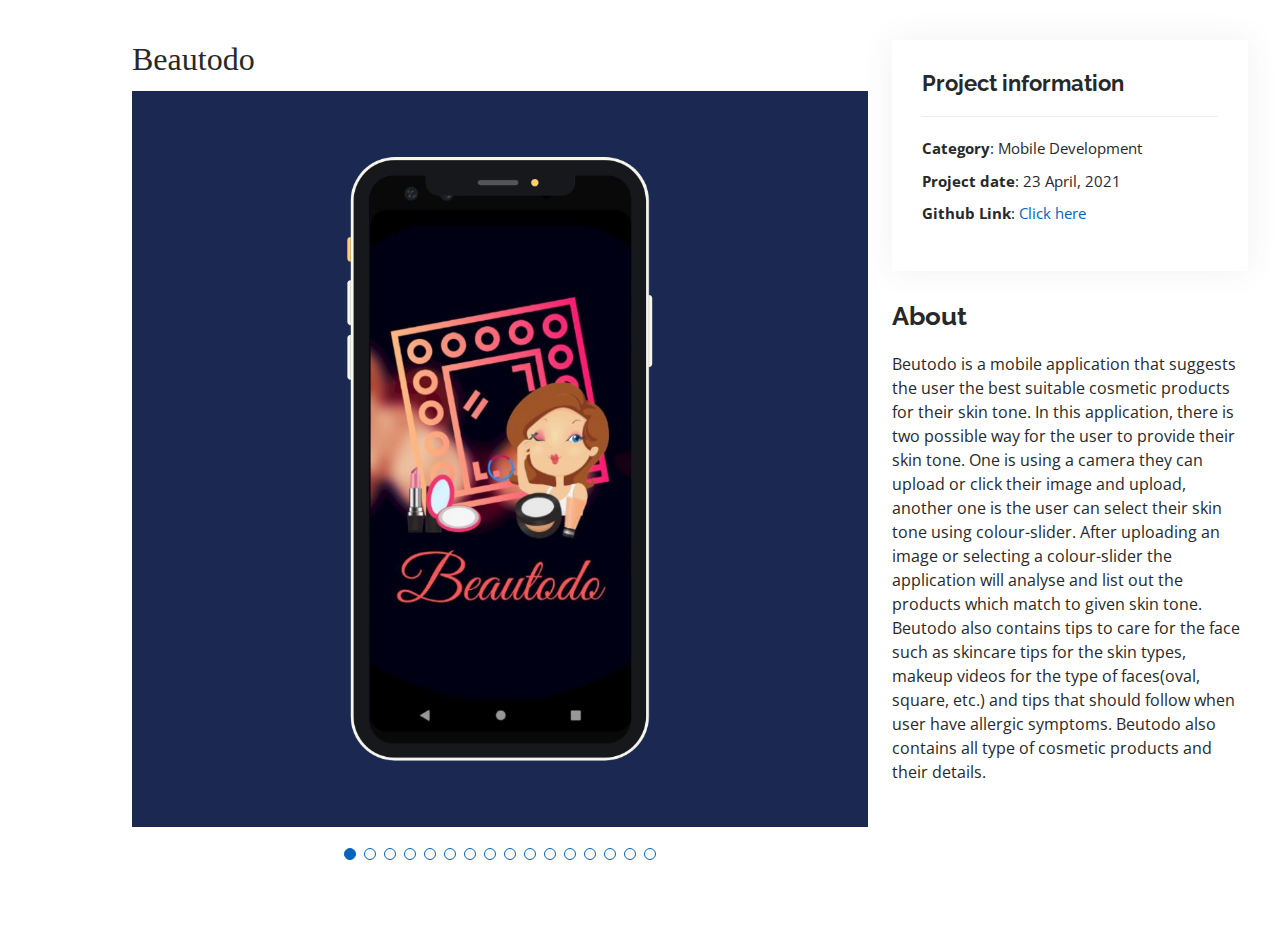
==== beautodo.html @ 2792b26d "Portfolio added" ====
<!DOCTYPE html>
<html lang="en">

<head>
  <meta charset="utf-8">
  <meta content="width=device-width, initial-scale=1.0" name="viewport">

  <title>Portfolio Details - Personal Bootstrap Template</title>
  <meta content="" name="description">
  <meta content="" name="keywords">

  <!-- Favicons -->
  <link href="assets/img/favicon.png" rel="icon">
  <link href="assets/img/apple-touch-icon.png" rel="apple-touch-icon">

  <!-- Google Fonts -->
  <link href="https://fonts.googleapis.com/css?family=Open+Sans:300,300i,400,400i,600,600i,700,700i|Raleway:300,300i,400,400i,500,500i,600,600i,700,700i|Poppins:300,300i,400,400i,500,500i,600,600i,700,700i" rel="stylesheet">

  <!-- Vendor CSS Files -->
  <link href="assets/vendor/aos/aos.css" rel="stylesheet">
  <link href="assets/vendor/bootstrap/css/bootstrap.min.css" rel="stylesheet">
  <link href="assets/vendor/bootstrap-icons/bootstrap-icons.css" rel="stylesheet">
  <link href="assets/vendor/boxicons/css/boxicons.min.css" rel="stylesheet">
  <link href="assets/vendor/glightbox/css/glightbox.min.css" rel="stylesheet">
  <link href="assets/vendor/swiper/swiper-bundle.min.css" rel="stylesheet">

  <!-- Template Main CSS File -->
  <link href="assets/css/style.css" rel="stylesheet">

  <!-- =======================================================
  * Template Name: MyResume - v4.2.0
  * Template URL: https://bootstrapmade.com/free-html-bootstrap-template-my-resume/
  * Author: BootstrapMade.com
  * License: https://bootstrapmade.com/license/
  ======================================================== -->
</head>

<body>

  <main id="main">

    <!-- ======= Portfolio Details Section ======= -->
    <section id="portfolio-details" class="portfolio-details">
      <div class="container">

        <div class="row gy-4">

          <div class="col-lg-8">
            <div class="portfolio-details-slider swiper-container">
              <h2 style="font-family:'Times New Roman', Times, serif">Beautodo</h2>
              <div class="swiper-wrapper align-items-center">

                <div class="swiper-slide">
                  <img src="assets/img/portfolio/screen1.png" alt="">
                </div>

                <div class="swiper-slide">
                  <img src="assets/img/portfolio/screen2.png" alt="">
                </div>

                <div class="swiper-slide">
                  <img src="assets/img/portfolio/screen3.png" alt="">
                </div>

                <div class="swiper-slide">
                  <img src="assets/img/portfolio/screen4.png" alt="">
                </div>

                <div class="swiper-slide">
                  <img src="assets/img/portfolio/screen5.png" alt="">
                </div>

                <div class="swiper-slide">
                  <img src="assets/img/portfolio/screen6.png" alt="">
                </div>

                <div class="swiper-slide">
                  <img src="assets/img/portfolio/screen7.png" alt="">
                </div>

                <div class="swiper-slide">
                  <video width="740" height="740" autoplay muted>
                    <source src="assets/img/portfolio/screen10.mp4" type="video/mp4">
                  </video>                  
                </div>

                <div class="swiper-slide">
                  <img src="assets/img/portfolio/screen9.png" alt="">
                </div>

                <div class="swiper-slide">
                  <video width="740" height="740" autoplay muted>
                    <source src="assets/img/portfolio/screen8.mp4" type="video/mp4">
                  </video>     
                </div>

                <div class="swiper-slide">
                  <img src="assets/img/portfolio/screen11.png" alt="">
                </div>

                <div class="swiper-slide">
                  <img src="assets/img/portfolio/screen12.png" alt="">
                </div>

                <div class="swiper-slide">
                  <img src="assets/img/portfolio/screen14.png" alt="">
                </div>

                <div class="swiper-slide">
                  <img src="assets/img/portfolio/screen13.png" alt="">
                </div>  
                
                <div class="swiper-slide">
                  <img src="assets/img/portfolio/screen15.png" alt="">
                </div>

                <div class="swiper-slide">
                  <img src="assets/img/portfolio/screen16.png" alt="">
                </div>


              </div>
              <div class="swiper-pagination"></div>
            </div>
          </div>

          <div class="col-lg-4">
            <div class="portfolio-info">
              <h3>Project information</h3>
              <ul>
                <li><strong>Category</strong>: Mobile Development</li>
                <li><strong>Project date</strong>: 23 April, 2021</li>
                <li><strong>Github Link</strong>: <a href="https://github.com/visha-ravi/Software-Development-Group-Project.git" target="_blank">Click here</a></li>
              </ul>
            </div>
            <div class="portfolio-description">
              <h2>About</h2>
              <p>Beutodo is a mobile application that suggests the user the best suitable cosmetic products for their skin tone. 
                In this application, there is two possible way for the user to provide their skin tone. One is using a camera they can upload or click their image and upload, another one is the user can select their skin tone using colour-slider. After uploading an image or selecting a colour-slider the application will analyse and list out the products which match to given skin tone.
                Beutodo also contains tips to care for the face such as skincare tips for the skin types, makeup videos for the type of faces(oval, square, etc.) and tips that should follow when user have allergic symptoms. Beutodo also contains all type of cosmetic products and their details.
                </p>              
            </div>
          </div>

        </div>

      </div>
    </section><!-- End Portfolio Details Section -->

  </main><!-- End #main -->

  <div id="preloader"></div>
  <a href="#" class="back-to-top d-flex align-items-center justify-content-center"><i class="bi bi-arrow-up-short"></i></a>

  <!-- Vendor JS Files -->
  <script src="assets/vendor/aos/aos.js"></script>
  <script src="assets/vendor/bootstrap/js/bootstrap.bundle.min.js"></script>
  <script src="assets/vendor/glightbox/js/glightbox.min.js"></script>
  <script src="assets/vendor/isotope-layout/isotope.pkgd.min.js"></script>
  <script src="assets/vendor/php-email-form/validate.js"></script>
  <script src="assets/vendor/purecounter/purecounter.js"></script>
  <script src="assets/vendor/swiper/swiper-bundle.min.js"></script>
  <script src="assets/vendor/typed.js/typed.min.js"></script>
  <script src="assets/vendor/waypoints/noframework.waypoints.js"></script>

  <!-- Template Main JS File -->
  <script src="assets/js/main.js"></script>

</body>

</html>
---- assets/css/style.css ----
/**
* Template Name: MyResume - v4.2.0
* Template URL: https://bootstrapmade.com/free-html-bootstrap-template-my-resume/
* Author: BootstrapMade.com
* License: https://bootstrapmade.com/license/
*/

/*--------------------------------------------------------------
# General
--------------------------------------------------------------*/
body {
  font-family: "Open Sans", sans-serif;
  color: #272829;
}

a {
  color: #0563bb;
  text-decoration: none;
}

a:hover {
  color: #067ded;
  text-decoration: none;
}

h1, h2, h3, h4, h5, h6 {
  font-family: "Raleway", sans-serif;
}

/*--------------------------------------------------------------
# Back to top button
--------------------------------------------------------------*/
.back-to-top {
  position: fixed;
  visibility: hidden;
  opacity: 0;
  right: 15px;
  bottom: 15px;
  z-index: 996;
  background: #0563bb;
  width: 40px;
  height: 40px;
  border-radius: 50px;
  transition: all 0.4s;
}

.back-to-top i {
  font-size: 28px;
  color: #fff;
  line-height: 0;
}

.back-to-top:hover {
  background: #0678e3;
  color: #fff;
}

.back-to-top.active {
  visibility: visible;
  opacity: 1;
}

/*--------------------------------------------------------------
# Preloader
--------------------------------------------------------------*/
#preloader {
  position: fixed;
  top: 0;
  left: 0;
  right: 0;
  bottom: 0;
  z-index: 9999;
  overflow: hidden;
  background: rgb(247, 244, 244);
}

#preloader:before {
  content: "";
  position: fixed;
  top: calc(50% - 30px);
  left: calc(50% - 30px);
  border: 6px solid #323436;
  border-top-color: #fff;
  border-bottom-color: #fff;
  border-radius: 50%;
  width: 60px;
  height: 60px;
  -webkit-animation: animate-preloader 1s linear infinite;
  animation: animate-preloader 1s linear infinite;
}

@-webkit-keyframes animate-preloader {
  0% {
    transform: rotate(0deg);
  }
  100% {
    transform: rotate(360deg);
  }
}

@keyframes animate-preloader {
  0% {
    transform: rotate(0deg);
  }
  100% {
    transform: rotate(360deg);
  }
}

/*--------------------------------------------------------------
# Disable aos animation delay on mobile devices
--------------------------------------------------------------*/
@media screen and (max-width: 768px) {
  [data-aos-delay] {
    transition-delay: 0 !important;
  }
}

/*--------------------------------------------------------------
# Header
--------------------------------------------------------------*/
#header {
  position: fixed;
  top: 0;
  left: 0;
  bottom: 0;
  z-index: 9997;
  transition: all 0.5s;
  padding: 15px;
  overflow-y: auto;
}

@media (max-width: 992px) {
  #header {
    width: 300px;
    background: #fff;
    border-right: 1px solid #e6e9ec;
    left: -300px;
  }
}

@media (min-width: 992px) {
  #main {
    margin-left: 100px;
  }
}

/*--------------------------------------------------------------
# Navigation Menu
--------------------------------------------------------------*/
/**
* Desktop Navigation 
*/
.nav-menu {
  padding: 0;
  display: block;
}

.nav-menu * {
  margin: 0;
  padding: 0;
  list-style: none;
}

.nav-menu > ul > li {
  position: relative;
  white-space: nowrap;
}

.nav-menu a {
  display: flex;
  align-items: center;
  color: #45505b;
  padding: 10px 18px;
  margin-bottom: 8px;
  transition: 0.3s;
  font-size: 15px;
  border-radius: 50px;
  background: #f2f3f5;
  height: 56px;
  width: 100%;
  overflow: hidden;
  transition: 0.3s;
}

.nav-menu a i {
  font-size: 20px;
}

.nav-menu a span {
  padding: 0 5px 0 7px;
  color: #45505b;
}

@media (min-width: 992px) {
  .nav-menu a {
    width: 56px;
  }
  .nav-menu a span {
    display: none;
    color: #fff;
  }
}

.nav-menu a:hover, .nav-menu .active, .nav-menu li:hover > a {
  color: #fff;
  background: #0563bb;
}

.nav-menu a:hover span, .nav-menu .active span, .nav-menu li:hover > a span {
  color: #fff;
}

.nav-menu a:hover, .nav-menu li:hover > a {
  width: 100%;
  color: #fff;
}

.nav-menu a:hover span, .nav-menu li:hover > a span {
  display: block;
}

/**
* Mobile Navigation 
*/
.mobile-nav-toggle {
  position: fixed;
  right: 10px;
  top: 10px;
  z-index: 9998;
  border: 0;
  background: none;
  font-size: 28px;
  transition: all 0.4s;
  outline: none !important;
  line-height: 0;
  cursor: pointer;
  border-radius: 50px;
  padding: 5px;
}

.mobile-nav-toggle i {
  color: #45505b;
}

.mobile-nav-active {
  overflow: hidden;
}

.mobile-nav-active #header {
  left: 0;
}

.mobile-nav-active .mobile-nav-toggle {
  color: #fff;
  background-color: #0563bb;
}

/*--------------------------------------------------------------
# Hero Section
--------------------------------------------------------------*/
#hero {
  width: 100%;
  height: 100vh;
  background: url("../img/background.jpg") top right no-repeat;
  background-size: cover;
  position: relative;
}

@media (min-width: 992px) {
  #hero {
    padding-left: 160px;
  }
}

#hero:before {
  content: "";
  background: rgba(39, 36, 36, 0.514);
  position: absolute;
  bottom: 0;
  top: 0;
  left: 0;
  right: 0;
}

#hero h1 {
  margin: 0;
  font-size: 64px;
  font-weight: 700;
  line-height: 56px;
  color: #e6e7e7;
}

#hero p {
  color: #45505b;
  margin: 15px 0 0 0;
  font-size: 26px;
  font-family: "Poppins", sans-serif;
}

#hero p span {
  color: #0563bb;
  letter-spacing: 1px;
}

#hero .social-links {
  margin-top: 30px;
}

#hero .social-links a {
  font-size: 24px;
  display: inline-block;
  color: #45505b;
  line-height: 1;
  margin-right: 20px;
  transition: 0.3s;
}

#hero .social-links a:hover {
  color: #0563bb;
}

@media (max-width: 992px) {
  #hero {
    text-align: center;
  }
  #hero h1 {
    font-size: 32px;
    line-height: 36px;
  }
  #hero p {
    margin-top: 10px;
    font-size: 20px;
    line-height: 24px;
  }
}

/*--------------------------------------------------------------
# Sections General
--------------------------------------------------------------*/
section {
  padding: 60px 0;
  overflow: hidden;
}

.section-title {
  text-align: center;
  padding-bottom: 30px;
}

.section-title h2 {
  font-size: 32px;
  font-weight: bold;
  text-transform: uppercase;
  margin-bottom: 20px;
  padding-bottom: 20px;
  position: relative;
  color: #45505b;
}

.section-title h2::before {
  content: '';
  position: absolute;
  display: block;
  width: 120px;
  height: 1px;
  background: #ddd;
  bottom: 1px;
  left: calc(50% - 60px);
}

.section-title h2::after {
  content: '';
  position: absolute;
  display: block;
  width: 40px;
  height: 3px;
  background: #0563bb;
  bottom: 0;
  left: calc(50% - 20px);
}

.section-title p {
  margin-bottom: 0;
}

/*--------------------------------------------------------------
# About
--------------------------------------------------------------*/
.about .content h3 {
  font-weight: 700;
  font-size: 26px;
  color: #728394;
}

.about .content ul {
  list-style: none;
  padding: 0;
}

.about .content ul li {
  margin-bottom: 20px;
  display: flex;
  align-items: center;
}

.about .content ul strong {
  margin-right: 10px;
}

.about .content ul i {
  font-size: 16px;
  margin-right: 5px;
  color: #0563bb;
  line-height: 0;
}

.about .content p:last-child {
  margin-bottom: 0;
}

/*--------------------------------------------------------------
# Facts
--------------------------------------------------------------*/
.facts .count-box {
  padding: 30px 30px 25px 30px;
  margin-top: 30px;
  width: 100%;
  position: relative;
  text-align: center;
  background: #fff;
}

.facts .count-box i {
  position: absolute;
  top: -25px;
  left: 50%;
  transform: translateX(-50%);
  font-size: 24px;
  background: #0563bb;
  color: #fff;
  border-radius: 50px;
  display: inline-flex;
  align-items: center;
  justify-content: center;
  width: 48px;
  height: 48px;
}

.facts .count-box span {
  font-size: 36px;
  display: block;
  font-weight: 600;
  color: #011426;
}

.facts .count-box p {
  padding: 0;
  margin: 0;
  font-family: "Raleway", sans-serif;
  font-size: 14px;
}

/*--------------------------------------------------------------
# Akills
--------------------------------------------------------------*/
.skills .progress {
  height: 60px;
  display: block;
  background: none;
  border-radius: 0;
}

.skills .progress .skill {
  padding: 10px 0;
  margin: 0;
  text-transform: uppercase;
  display: block;
  font-weight: 600;
  font-family: "Poppins", sans-serif;
  color: #45505b;
}

.skills .progress .skill .val {
  float: right;
  font-style: normal;
}

.skills .progress-bar-wrap {
  background: #f2f3f5;
}

.skills .progress-bar {
  width: 1px;
  height: 10px;
  transition: .9s;
  background-color: #0563bb;
}

/*--------------------------------------------------------------
# Resume
--------------------------------------------------------------*/
.resume .resume-title {
  font-size: 26px;
  font-weight: 700;
  margin-top: 20px;
  margin-bottom: 20px;
  color: #45505b;
}

.resume .resume-item {
  padding: 0 0 20px 20px;
  margin-top: -2px;
  border-left: 2px solid #0563bb;
  position: relative;
}

.resume .resume-item h4 {
  line-height: 18px;
  font-size: 18px;
  font-weight: 600;
  text-transform: uppercase;
  font-family: "Poppins", sans-serif;
  color: #0563bb;
  margin-bottom: 10px;
}

.resume .resume-item h5 {
  font-size: 16px;
  background: #f7f8f9;
  padding: 5px 15px;
  display: inline-block;
  font-weight: 600;
  margin-bottom: 10px;
}

.resume .resume-item ul {
  padding-left: 20px;
}

.resume .resume-item ul li {
  padding-bottom: 10px;
}

.resume .resume-item:last-child {
  padding-bottom: 0;
}

.resume .resume-item::before {
  content: "";
  position: absolute;
  width: 16px;
  height: 16px;
  border-radius: 50px;
  left: -9px;
  top: 0;
  background: #fff;
  border: 2px solid #0563bb;
}

/*--------------------------------------------------------------
# Portfolio
--------------------------------------------------------------*/
.portfolio .portfolio-item {
  margin-bottom: 30px;
}

.portfolio #portfolio-flters {
  padding: 0;
  margin: 0 auto 25px auto;
  list-style: none;
  text-align: center;
  background: #fff;
  border-radius: 50px;
  padding: 2px 15px;
}

.portfolio #portfolio-flters li {
  cursor: pointer;
  display: inline-block;
  padding: 10px 15px;
  font-size: 14px;
  font-weight: 600;
  line-height: 1;
  text-transform: uppercase;
  color: #272829;
  margin-bottom: 5px;
  transition: all 0.3s ease-in-out;
}

.portfolio #portfolio-flters li:hover, .portfolio #portfolio-flters li.filter-active {
  color: #0563bb;
}

.portfolio #portfolio-flters li:last-child {
  margin-right: 0;
}

.portfolio .portfolio-wrap {
  transition: 0.3s;
  position: relative;
  overflow: hidden;
  z-index: 1;
  background: rgba(69, 80, 91, 0.8);
}

.portfolio .portfolio-wrap::before {
  content: "";
  background: rgba(255, 255, 255, 0.7);
  position: absolute;
  left: 30px;
  right: 30px;
  top: 30px;
  bottom: 30px;
  transition: all ease-in-out 0.3s;
  z-index: 2;
  opacity: 0;
}

.portfolio .portfolio-wrap .portfolio-info {
  opacity: 0;
  position: absolute;
  top: 0;
  left: 0;
  right: 0;
  bottom: 0;
  text-align: center;
  z-index: 3;
  transition: all ease-in-out 0.3s;
  display: flex;
  flex-direction: column;
  justify-content: center;
  align-items: center;
}

.portfolio .portfolio-wrap .portfolio-info::before {
  display: block;
  content: "";
  width: 48px;
  height: 48px;
  position: absolute;
  top: 35px;
  left: 35px;
  border-top: 3px solid #d7dce1;
  border-left: 3px solid #d7dce1;
  transition: all 0.5s ease 0s;
  z-index: 9994;
}

.portfolio .portfolio-wrap .portfolio-info::after {
  display: block;
  content: "";
  width: 48px;
  height: 48px;
  position: absolute;
  bottom: 35px;
  right: 35px;
  border-bottom: 3px solid #d7dce1;
  border-right: 3px solid #d7dce1;
  transition: all 0.5s ease 0s;
  z-index: 9994;
}

.portfolio .portfolio-wrap .portfolio-info h4 {
  font-size: 20px;
  color: #45505b;
  font-weight: 600;
}

.portfolio .portfolio-wrap .portfolio-info p {
  color: #45505b;
  font-size: 14px;
  text-transform: uppercase;
  padding: 0;
  margin: 0;
}

.portfolio .portfolio-wrap .portfolio-links {
  text-align: center;
  z-index: 4;
}

.portfolio .portfolio-wrap .portfolio-links a {
  color: #45505b;
  margin: 0 2px;
  font-size: 28px;
  display: inline-block;
  transition: 0.3s;
}

.portfolio .portfolio-wrap .portfolio-links a:hover {
  color: #148af9;
}

.portfolio .portfolio-wrap:hover::before {
  top: 0;
  left: 0;
  right: 0;
  bottom: 0;
  opacity: 1;
}

.portfolio .portfolio-wrap:hover .portfolio-info {
  opacity: 1;
}

.portfolio .portfolio-wrap:hover .portfolio-info::before {
  top: 15px;
  left: 15px;
}

.portfolio .portfolio-wrap:hover .portfolio-info::after {
  bottom: 15px;
  right: 15px;
}

/*--------------------------------------------------------------
# Portfolio Details
--------------------------------------------------------------*/
.portfolio-details {
  padding-top: 40px;
}

.portfolio-details .portfolio-details-slider img {
  width: 100%;
}

.portfolio-details .portfolio-details-slider .swiper-pagination {
  margin-top: 20px;
  position: relative;
}

.portfolio-details .portfolio-details-slider .swiper-pagination .swiper-pagination-bullet {
  width: 12px;
  height: 12px;
  background-color: #fff;
  opacity: 1;
  border: 1px solid #0563bb;
}

.portfolio-details .portfolio-details-slider .swiper-pagination .swiper-pagination-bullet-active {
  background-color: #0563bb;
}

.portfolio-details .portfolio-info {
  padding: 30px;
  box-shadow: 0px 0 30px rgba(69, 80, 91, 0.08);
}

.portfolio-details .portfolio-info h3 {
  font-size: 22px;
  font-weight: 700;
  margin-bottom: 20px;
  padding-bottom: 20px;
  border-bottom: 1px solid #eee;
}

.portfolio-details .portfolio-info ul {
  list-style: none;
  padding: 0;
  font-size: 15px;
}

.portfolio-details .portfolio-info ul li + li {
  margin-top: 10px;
}

.portfolio-details .portfolio-description {
  padding-top: 30px;
}

.portfolio-details .portfolio-description h2 {
  font-size: 26px;
  font-weight: 700;
  margin-bottom: 20px;
}

.portfolio-details .portfolio-description p {
  padding: 0;
}

/*--------------------------------------------------------------
# Services
--------------------------------------------------------------*/
.services .icon-box {
  text-align: center;
  padding: 70px 20px 80px 20px;
  transition: all ease-in-out 0.3s;
  background: #fff;
  box-shadow: 0px 5px 90px 0px rgba(110, 123, 131, 0.05);
}

.services .icon-box .icon {
  margin: 0 auto;
  width: 100px;
  height: 100px;
  display: flex;
  align-items: center;
  justify-content: center;
  transition: ease-in-out 0.3s;
  position: relative;
}

.services .icon-box .icon i {
  font-size: 36px;
  transition: 0.5s;
  position: relative;
}

.services .icon-box .icon svg {
  position: absolute;
  top: 0;
  left: 0;
}

.services .icon-box .icon svg path {
  transition: 0.5s;
  fill: #f5f5f5;
}

.services .icon-box h4 {
  font-weight: 600;
  margin: 10px 0 15px 0;
  font-size: 22px;
}

.services .icon-box h4 a {
  color: #45505b;
  transition: ease-in-out 0.3s;
}

.services .icon-box p {
  line-height: 24px;
  font-size: 14px;
  margin-bottom: 0;
}

.services .icon-box:hover {
  border-color: #fff;
  box-shadow: 0px 0 35px 0 rgba(0, 0, 0, 0.08);
}

.services .iconbox-blue i {
  color: #47aeff;
}

.services .iconbox-blue:hover .icon i {
  color: #fff;
}

.services .iconbox-blue:hover .icon path {
  fill: #47aeff;
}

.services .iconbox-orange i {
  color: #ffa76e;
}

.services .iconbox-orange:hover .icon i {
  color: #fff;
}

.services .iconbox-orange:hover .icon path {
  fill: #ffa76e;
}

.services .iconbox-pink i {
  color: #e80368;
}

.services .iconbox-pink:hover .icon i {
  color: #fff;
}

.services .iconbox-pink:hover .icon path {
  fill: #e80368;
}

.services .iconbox-yellow i {
  color: #ffbb2c;
}

.services .iconbox-yellow:hover .icon i {
  color: #fff;
}

.services .iconbox-yellow:hover .icon path {
  fill: #ffbb2c;
}

.services .iconbox-red i {
  color: #ff5828;
}

.services .iconbox-red:hover .icon i {
  color: #fff;
}

.services .iconbox-red:hover .icon path {
  fill: #ff5828;
}

.services .iconbox-teal i {
  color: #11dbcf;
}

.services .iconbox-teal:hover .icon i {
  color: #fff;
}

.services .iconbox-teal:hover .icon path {
  fill: #11dbcf;
}

/*--------------------------------------------------------------
# Testimonials
--------------------------------------------------------------*/
.testimonials .section-header {
  margin-bottom: 40px;
}

.testimonials .testimonial-item {
  text-align: center;
}

.testimonials .testimonial-item .testimonial-img {
  width: 120px;
  border-radius: 50%;
  border: 4px solid #fff;
  margin: 0 auto;
}

.testimonials .testimonial-item h3 {
  font-size: 20px;
  font-weight: bold;
  margin: 10px 0 5px 0;
  color: #111;
}

.testimonials .testimonial-item h4 {
  font-size: 14px;
  color: #999;
  margin: 0 0 15px 0;
}

.testimonials .testimonial-item .quote-icon-left, .testimonials .testimonial-item .quote-icon-right {
  color: #90c8fc;
  font-size: 26px;
}

.testimonials .testimonial-item .quote-icon-left {
  display: inline-block;
  left: -5px;
  position: relative;
}

.testimonials .testimonial-item .quote-icon-right {
  display: inline-block;
  right: -5px;
  position: relative;
  top: 10px;
}

.testimonials .testimonial-item p {
  font-style: italic;
  margin: 0 auto 15px auto;
}

.testimonials .swiper-pagination {
  margin-top: 20px;
  position: relative;
}

.testimonials .swiper-pagination .swiper-pagination-bullet {
  width: 12px;
  height: 12px;
  background-color: #fff;
  opacity: 1;
  border: 1px solid #0563bb;
}

.testimonials .swiper-pagination .swiper-pagination-bullet-active {
  background-color: #0563bb;
}

@media (min-width: 992px) {
  .testimonials .testimonial-item p {
    width: 80%;
  }
}

/*--------------------------------------------------------------
# Contact
--------------------------------------------------------------*/
.contact .info {
  width: 100%;
  background: #fff;
}

.contact .info i {
  font-size: 20px;
  color: #0563bb;
  float: left;
  width: 44px;
  height: 44px;
  background: #eef7ff;
  display: flex;
  justify-content: center;
  align-items: center;
  border-radius: 50px;
  transition: all 0.3s ease-in-out;
}

.contact .info h4 {
  padding: 0 0 0 60px;
  font-size: 22px;
  font-weight: 600;
  margin-bottom: 5px;
  color: #45505b;
}

.contact .info p {
  padding: 0 0 0 60px;
  margin-bottom: 0;
  font-size: 14px;
  color: #728394;
}

.contact .info .email, .contact .info .phone {
  margin-top: 40px;
}

.contact .info .email:hover i, .contact .info .address:hover i, .contact .info .phone:hover i {
  background: #0563bb;
  color: #fff;
}

.contact .php-email-form {
  width: 100%;
  background: #fff;
}

.contact .php-email-form .form-group {
  padding-bottom: 8px;
}

.contact .php-email-form .error-message {
  display: none;
  color: #fff;
  background: #ed3c0d;
  text-align: left;
  padding: 15px;
  font-weight: 600;
}

.contact .php-email-form .error-message br + br {
  margin-top: 25px;
}

.contact .php-email-form .sent-message {
  display: none;
  color: #fff;
  background: #18d26e;
  text-align: center;
  padding: 15px;
  font-weight: 600;
}

.contact .php-email-form .loading {
  display: none;
  background: #fff;
  text-align: center;
  padding: 15px;
}

.contact .php-email-form .loading:before {
  content: "";
  display: inline-block;
  border-radius: 50%;
  width: 24px;
  height: 24px;
  margin: 0 10px -6px 0;
  border: 3px solid #18d26e;
  border-top-color: #eee;
  -webkit-animation: animate-loading 1s linear infinite;
  animation: animate-loading 1s linear infinite;
}

.contact .php-email-form input, .contact .php-email-form textarea {
  border-radius: 4px;
  box-shadow: none;
  font-size: 14px;
}

.contact .php-email-form input {
  height: 44px;
}

.contact .php-email-form textarea {
  padding: 10px 12px;
}

.contact .php-email-form button[type="submit"] {
  background: #0563bb;
  border: 0;
  padding: 10px 35px;
  color: #fff;
  transition: 0.4s;
  border-radius: 50px;
}

.contact .php-email-form button[type="submit"]:hover {
  background: #0678e3;
}

@-webkit-keyframes animate-loading {
  0% {
    transform: rotate(0deg);
  }
  100% {
    transform: rotate(360deg);
  }
}

@keyframes animate-loading {
  0% {
    transform: rotate(0deg);
  }
  100% {
    transform: rotate(360deg);
  }
}

/*--------------------------------------------------------------
# Footer
--------------------------------------------------------------*/
#footer {
  background: #f7f8f9;
  color: #45505b;
  font-size: 14px;
  text-align: center;
  padding: 30px 0;
}

#footer h3 {
  font-size: 36px;
  font-weight: 700;
  position: relative;
  font-family: "Poppins", sans-serif;
  padding: 0;
  margin: 0 0 15px 0;
}

#footer p {
  font-size: 15;
  font-style: italic;
  padding: 0;
  margin: 0 0 40px 0;
}

#footer .social-links {
  margin: 0 0 40px 0;
}

#footer .social-links a {
  font-size: 18px;
  display: inline-block;
  background: #0563bb;
  color: #fff;
  line-height: 1;
  padding: 8px 0;
  margin-right: 4px;
  border-radius: 50%;
  text-align: center;
  width: 36px;
  height: 36px;
  transition: 0.3s;
}

#footer .social-links a:hover {
  background: #0678e3;
  color: #fff;
  text-decoration: none;
}

#footer .copyright {
  margin: 0 0 5px 0;
}

#footer .credits {
  font-size: 13px;
}
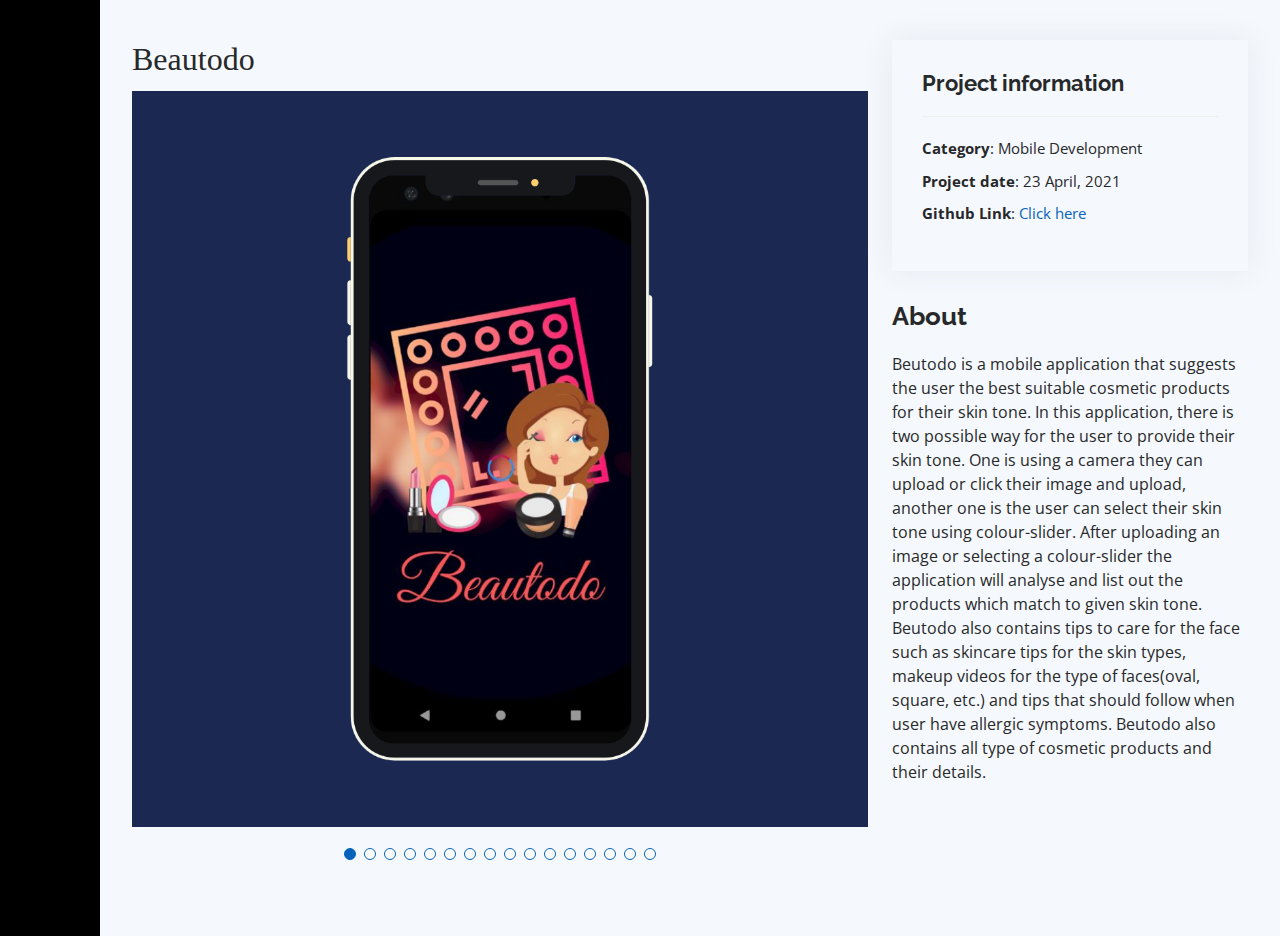
==== commit e69379f3: "added" ====
--- a/beautodo.html
+++ b/beautodo.html
@@ -14,7 +14,9 @@
   <link href="assets/img/apple-touch-icon.png" rel="apple-touch-icon">
 
   <!-- Google Fonts -->
-  <link href="https://fonts.googleapis.com/css?family=Open+Sans:300,300i,400,400i,600,600i,700,700i|Raleway:300,300i,400,400i,500,500i,600,600i,700,700i|Poppins:300,300i,400,400i,500,500i,600,600i,700,700i" rel="stylesheet">
+  <link
+    href="https://fonts.googleapis.com/css?family=Open+Sans:300,300i,400,400i,600,600i,700,700i|Raleway:300,300i,400,400i,500,500i,600,600i,700,700i|Poppins:300,300i,400,400i,500,500i,600,600i,700,700i"
+    rel="stylesheet">
 
   <!-- Vendor CSS Files -->
   <link href="assets/vendor/aos/aos.css" rel="stylesheet">
@@ -27,12 +29,6 @@
   <!-- Template Main CSS File -->
   <link href="assets/css/style.css" rel="stylesheet">
 
-  <!-- =======================================================
-  * Template Name: MyResume - v4.2.0
-  * Template URL: https://bootstrapmade.com/free-html-bootstrap-template-my-resume/
-  * Author: BootstrapMade.com
-  * License: https://bootstrapmade.com/license/
-  ======================================================== -->
 </head>
 
 <body>
@@ -81,7 +77,7 @@
                 <div class="swiper-slide">
                   <video width="740" height="740" autoplay muted>
                     <source src="assets/img/portfolio/screen10.mp4" type="video/mp4">
-                  </video>                  
+                  </video>
                 </div>
 
                 <div class="swiper-slide">
@@ -91,7 +87,7 @@
                 <div class="swiper-slide">
                   <video width="740" height="740" autoplay muted>
                     <source src="assets/img/portfolio/screen8.mp4" type="video/mp4">
-                  </video>     
+                  </video>
                 </div>
 
                 <div class="swiper-slide">
@@ -108,8 +104,8 @@
 
                 <div class="swiper-slide">
                   <img src="assets/img/portfolio/screen13.png" alt="">
-                </div>  
-                
+                </div>
+
                 <div class="swiper-slide">
                   <img src="assets/img/portfolio/screen15.png" alt="">
                 </div>
@@ -130,15 +126,23 @@
               <ul>
                 <li><strong>Category</strong>: Mobile Development</li>
                 <li><strong>Project date</strong>: 23 April, 2021</li>
-                <li><strong>Github Link</strong>: <a href="https://github.com/visha-ravi/Software-Development-Group-Project.git" target="_blank">Click here</a></li>
+                <li><strong>Github Link</strong>: <a
+                    href="https://github.com/visha-ravi/Software-Development-Group-Project.git" target="_blank">Click
+                    here</a></li>
               </ul>
             </div>
             <div class="portfolio-description">
               <h2>About</h2>
-              <p>Beutodo is a mobile application that suggests the user the best suitable cosmetic products for their skin tone. 
-                In this application, there is two possible way for the user to provide their skin tone. One is using a camera they can upload or click their image and upload, another one is the user can select their skin tone using colour-slider. After uploading an image or selecting a colour-slider the application will analyse and list out the products which match to given skin tone.
-                Beutodo also contains tips to care for the face such as skincare tips for the skin types, makeup videos for the type of faces(oval, square, etc.) and tips that should follow when user have allergic symptoms. Beutodo also contains all type of cosmetic products and their details.
-                </p>              
+              <p>Beutodo is a mobile application that suggests the user the best suitable cosmetic products for their
+                skin tone.
+                In this application, there is two possible way for the user to provide their skin tone. One is using a
+                camera they can upload or click their image and upload, another one is the user can select their skin
+                tone using colour-slider. After uploading an image or selecting a colour-slider the application will
+                analyse and list out the products which match to given skin tone.
+                Beutodo also contains tips to care for the face such as skincare tips for the skin types, makeup videos
+                for the type of faces(oval, square, etc.) and tips that should follow when user have allergic symptoms.
+                Beutodo also contains all type of cosmetic products and their details.
+              </p>
             </div>
           </div>
 
@@ -150,7 +154,8 @@
   </main><!-- End #main -->
 
   <div id="preloader"></div>
-  <a href="#" class="back-to-top d-flex align-items-center justify-content-center"><i class="bi bi-arrow-up-short"></i></a>
+  <a href="#" class="back-to-top d-flex align-items-center justify-content-center"><i
+      class="bi bi-arrow-up-short"></i></a>
 
   <!-- Vendor JS Files -->
   <script src="assets/vendor/aos/aos.js"></script>
--- a/assets/css/style.css
+++ b/assets/css/style.css
@@ -11,6 +11,7 @@
 body {
   font-family: "Open Sans", sans-serif;
   color: #272829;
+  background-color: rgb(0, 0, 0);
 }
 
 a {
@@ -341,6 +342,7 @@
 section {
   padding: 60px 0;
   overflow: hidden;
+  background-color: #f5f8fd;
 }
 
 .section-title {
@@ -387,6 +389,26 @@
 /*--------------------------------------------------------------
 # About
 --------------------------------------------------------------*/
+.about {
+  background-color: #f5f8fd;
+}
+
+.about .div-img-bg {
+  padding-bottom: 30px;
+  border: 10px solid #23212c;
+}
+
+.about .div-img-bg .about-img img {
+  width: 80%;
+  box-shadow: 0px 0px 85px 0px rgba(0, 0, 0, 0.14);
+  margin-top: 30px;
+  margin-left: 20px;
+  margin-right: 20px;
+  height:305px;
+  -o-object-fit: cover;
+  object-fit: cover;
+}
+
 .about .content h3 {
   font-weight: 700;
   font-size: 26px;
@@ -420,50 +442,12 @@
 }
 
 /*--------------------------------------------------------------
-# Facts
---------------------------------------------------------------*/
-.facts .count-box {
-  padding: 30px 30px 25px 30px;
-  margin-top: 30px;
-  width: 100%;
-  position: relative;
-  text-align: center;
-  background: #fff;
-}
-
-.facts .count-box i {
-  position: absolute;
-  top: -25px;
-  left: 50%;
-  transform: translateX(-50%);
-  font-size: 24px;
-  background: #0563bb;
-  color: #fff;
-  border-radius: 50px;
-  display: inline-flex;
-  align-items: center;
-  justify-content: center;
-  width: 48px;
-  height: 48px;
-}
-
-.facts .count-box span {
-  font-size: 36px;
-  display: block;
-  font-weight: 600;
-  color: #011426;
-}
-
-.facts .count-box p {
-  padding: 0;
-  margin: 0;
-  font-family: "Raleway", sans-serif;
-  font-size: 14px;
-}
-
-/*--------------------------------------------------------------
-# Akills
---------------------------------------------------------------*/
+# Skills
+--------------------------------------------------------------*/
+
+.skills{
+    background-color: #f8f8f8;
+}
 .skills .progress {
   height: 60px;
   display: block;
@@ -500,6 +484,19 @@
 /*--------------------------------------------------------------
 # Resume
 --------------------------------------------------------------*/
+.resume{
+  background-color: #f5f8fd;
+}
+
+.btn {
+  background-color: DodgerBlue;
+  border: none;
+  color: white;
+  padding: 12px 30px;
+  cursor: pointer;
+  font-size: 20px;
+}
+
 .resume .resume-title {
   font-size: 26px;
   font-weight: 700;
@@ -561,6 +558,11 @@
 /*--------------------------------------------------------------
 # Portfolio
 --------------------------------------------------------------*/
+.portfolio{
+  background-color: #f8f8f8;
+  background-image: url("../img/background2.jpg") top right no-repeat;;
+}
+
 .portfolio .portfolio-item {
   margin-bottom: 30px;
 }
@@ -718,6 +720,7 @@
 # Portfolio Details
 --------------------------------------------------------------*/
 .portfolio-details {
+  background-color: #f5f8fd;
   padding-top: 40px;
 }
 
@@ -779,222 +782,147 @@
   padding: 0;
 }
 
-/*--------------------------------------------------------------
-# Services
---------------------------------------------------------------*/
-.services .icon-box {
+
+/*--------------------------------------------------------------
+# Interest
+--------------------------------------------------------------*/
+.service-box {
+  background-color:#1a42638f;
+  padding: 2.5rem 1.3rem;
+  border-radius: 1rem;
+  margin-bottom: 3rem;
   text-align: center;
-  padding: 70px 20px 80px 20px;
-  transition: all ease-in-out 0.3s;
-  background: #fff;
-  box-shadow: 0px 5px 90px 0px rgba(110, 123, 131, 0.05);
-}
-
-.services .icon-box .icon {
-  margin: 0 auto;
-  width: 100px;
-  height: 100px;
-  display: flex;
+}
+
+.service-box:hover .ico-circle {
+  transition: all 500ms ease;
+  color: #fff;
+  background-color: #0071eb;
+  box-shadow: 0 0 0 10px #a7b4c4;
+}
+
+.service-box .service-ico {
+  margin-bottom: 1rem;
+  color: #ffffff;
+}
+
+.service-box .ico-circle {
+  transition: all 500ms ease;
+  display: inline-flex;
   align-items: center;
   justify-content: center;
-  transition: ease-in-out 0.3s;
-  position: relative;
-}
-
-.services .icon-box .icon i {
-  font-size: 36px;
-  transition: 0.5s;
-  position: relative;
-}
-
-.services .icon-box .icon svg {
-  position: absolute;
-  top: 0;
-  left: 0;
-}
-
-.services .icon-box .icon svg path {
-  transition: 0.5s;
-  fill: #f5f5f5;
-}
-
-.services .icon-box h4 {
-  font-weight: 600;
-  margin: 10px 0 15px 0;
-  font-size: 22px;
-}
-
-.services .icon-box h4 a {
-  color: #45505b;
-  transition: ease-in-out 0.3s;
-}
-
-.services .icon-box p {
-  line-height: 24px;
-  font-size: 14px;
+}
+
+.service-box .ico-circle i {
+  line-height: 0;
+  font-size: 40px;
+}
+
+.service-box .s-title {
+  font-family:'Times New Roman', Times, serif;
+  font-weight: bold;
+  font-size: 1.3rem;
+  text-align: center;
+  padding: .4rem 0;
+}
+
+.service-box .s-description {
+  color: #ffffff;
+}
+
+/*--------------------------------------------------------------
+# Counter
+--------------------------------------------------------------*/
+.counter-box {
+  color: #fff;
+  text-align: center;
+}
+
+@media (min-width: 577px) {
+  .counter-box {
+    margin-bottom: 1.8rem;
+  }
+}
+
+.counter-ico {
+  margin-bottom: 1rem;
+}
+
+.counter-ico .ico-circle {
+  height: 60px;
+  width: 60px;
+  line-height: 1.5;
+  box-shadow: 0 0 0 10px #cde1f8;
+}
+
+.counter-num .counter {
+  font-size: 2rem;
   margin-bottom: 0;
 }
 
-.services .icon-box:hover {
-  border-color: #fff;
-  box-shadow: 0px 0 35px 0 rgba(0, 0, 0, 0.08);
-}
-
-.services .iconbox-blue i {
-  color: #47aeff;
-}
-
-.services .iconbox-blue:hover .icon i {
-  color: #fff;
-}
-
-.services .iconbox-blue:hover .icon path {
-  fill: #47aeff;
-}
-
-.services .iconbox-orange i {
-  color: #ffa76e;
-}
-
-.services .iconbox-orange:hover .icon i {
-  color: #fff;
-}
-
-.services .iconbox-orange:hover .icon path {
-  fill: #ffa76e;
-}
-
-.services .iconbox-pink i {
-  color: #e80368;
-}
-
-.services .iconbox-pink:hover .icon i {
-  color: #fff;
-}
-
-.services .iconbox-pink:hover .icon path {
-  fill: #e80368;
-}
-
-.services .iconbox-yellow i {
-  color: #ffbb2c;
-}
-
-.services .iconbox-yellow:hover .icon i {
-  color: #fff;
-}
-
-.services .iconbox-yellow:hover .icon path {
-  fill: #ffbb2c;
-}
-
-.services .iconbox-red i {
-  color: #ff5828;
-}
-
-.services .iconbox-red:hover .icon i {
-  color: #fff;
-}
-
-.services .iconbox-red:hover .icon path {
-  fill: #ff5828;
-}
-
-.services .iconbox-teal i {
-  color: #11dbcf;
-}
-
-.services .iconbox-teal:hover .icon i {
-  color: #fff;
-}
-
-.services .iconbox-teal:hover .icon path {
-  fill: #11dbcf;
-}
-
-/*--------------------------------------------------------------
-# Testimonials
---------------------------------------------------------------*/
-.testimonials .section-header {
-  margin-bottom: 40px;
-}
-
-.testimonials .testimonial-item {
-  text-align: center;
-}
-
-.testimonials .testimonial-item .testimonial-img {
-  width: 120px;
-  border-radius: 50%;
-  border: 4px solid #fff;
-  margin: 0 auto;
-}
-
-.testimonials .testimonial-item h3 {
-  font-size: 20px;
-  font-weight: bold;
-  margin: 10px 0 5px 0;
-  color: #111;
-}
-
-.testimonials .testimonial-item h4 {
-  font-size: 14px;
-  color: #999;
-  margin: 0 0 15px 0;
-}
-
-.testimonials .testimonial-item .quote-icon-left, .testimonials .testimonial-item .quote-icon-right {
-  color: #90c8fc;
-  font-size: 26px;
-}
-
-.testimonials .testimonial-item .quote-icon-left {
-  display: inline-block;
-  left: -5px;
-  position: relative;
-}
-
-.testimonials .testimonial-item .quote-icon-right {
-  display: inline-block;
-  right: -5px;
-  position: relative;
-  top: 10px;
-}
-
-.testimonials .testimonial-item p {
-  font-style: italic;
-  margin: 0 auto 15px auto;
-}
-
-.testimonials .swiper-pagination {
-  margin-top: 20px;
-  position: relative;
-}
-
-.testimonials .swiper-pagination .swiper-pagination-bullet {
-  width: 12px;
-  height: 12px;
+/*--------------------------------------------------------------
+# Portfolio
+--------------------------------------------------------------*/
+.work-box {
+  
+  margin-bottom: 3rem;
+  -webkit-backface-visibility: hidden;
+  backface-visibility: hidden;
   background-color: #fff;
-  opacity: 1;
-  border: 1px solid #0563bb;
-}
-
-.testimonials .swiper-pagination .swiper-pagination-bullet-active {
-  background-color: #0563bb;
-}
-
-@media (min-width: 992px) {
-  .testimonials .testimonial-item p {
-    width: 80%;
-  }
-}
+}
+
+.work-box:hover img {
+  transform: scale(1.3);
+}
+
+.work-img {
+  display: block;
+  overflow: hidden;
+}
+
+.work-img img {
+  transition: all 1s;
+}
+
+.work-content {
+  padding: 2rem 3% 1rem 4%;
+}
+
+.work-content .w-more {
+  color: #4e4e4e;
+  font-size: .8rem;
+}
+
+.work-content .w-more .w-ctegory {
+  color: #0078ff;
+}
+
+.work-content .w-like {
+  font-size: 2.5rem;
+  color: #0078ff;
+  float: right;
+}
+
+.work-content .w-like a {
+  color: #0078ff;
+}
+
+.work-content .w-like .num-like {
+  font-size: .7rem;
+}
+
+.w-title {
+  font-size: 1.2rem;
+}
+
 
 /*--------------------------------------------------------------
 # Contact
 --------------------------------------------------------------*/
 .contact .info {
-  width: 100%;
+  width: 310%;
   background: #fff;
+ 
 }
 
 .contact .info i {
@@ -1021,12 +949,12 @@
 
 .contact .info p {
   padding: 0 0 0 60px;
-  margin-bottom: 0;
+  margin-bottom: 8px;
   font-size: 14px;
   color: #728394;
 }
 
-.contact .info .email, .contact .info .phone {
+/* .contact .info .email, .contact .info .phone {
   margin-top: 40px;
 }
 
@@ -1107,7 +1035,7 @@
   color: #fff;
   transition: 0.4s;
   border-radius: 50px;
-}
+} */
 
 .contact .php-email-form button[type="submit"]:hover {
   background: #0678e3;
